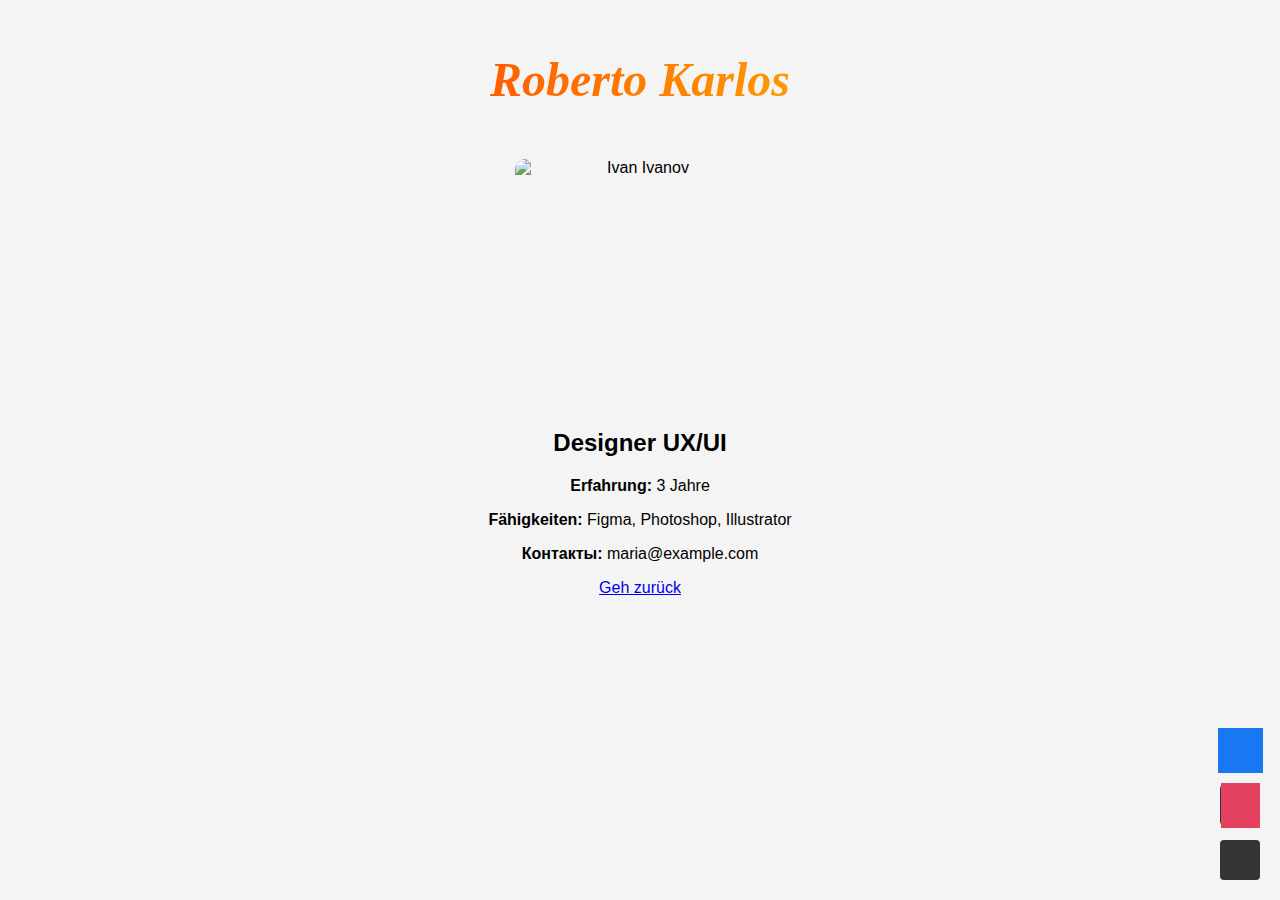
==== resume1.html @ f544cd3f "Add files via upload" ====
<!DOCTYPE html>
<html lang="ru">
<head>
    <meta charset="UTF-8">
    <meta name="viewport" content="width=device-width, initial-scale=1.0">
    <title>Резюме - Roberto Karlos</title>
    <link rel="stylesheet" href="styles.css">
    <link rel="stylesheet" href="https://cdnjs.cloudflare.com/ajax/libs/font-awesome/6.0.0/css/all.min.css">
</head>
<body>

    <header>
        <h1>Roberto Karlos</h1>
        <div class="social-icons">
        <a href="https://facebook.com" target="_blank"><i class="fab fa-facebook"></i></a>
        <a href="https://instagram.com" target="_blank"><i class="fab fa-instagram"></i></a>
        <a href="https://tinder.com" target="_blank"><i class="fab fa-tinder"></i></a>
    </div>
    </header>

    <section class="resume">
        <img src="img/worker1.jpg" alt="Ivan Ivanov">
        <h2>Designer UX/UI</h2>
        <p><strong>Erfahrung:</strong> 3 Jahre</p>
        <p><strong>Fähigkeiten:</strong> Figma, Photoshop, Illustrator</p>
        <p><strong>Контакты:</strong> maria@example.com</p>
    </section>

    <a href="index.html" class="back-button">Geh zurück</a>

</body>
</html>
---- styles.css ----
@import url('https://fonts.googleapis.com/css2?family=Pinyon+Script&display=swap');

body {
    font-family: Arial, sans-serif;
    text-align: center;
    background-color: #f4f4f4;
    margin: 0;
}

header {
    background: linear-gradient(90deg, red, orange, yellow, green, blue, indigo, violet);
    background-size: 400% 100%;
    -webkit-background-clip: text;
    -webkit-text-fill-color: transparent;
    animation: gradientAnimation 5s linear infinite;
    padding: 20px;
    font-size: 24px;
    font-style: italic;
    font-family: "Dancing Script";

    
}

@keyframes gradientAnimation {
    0% {
        background-position: 0% 50%;
    }
    
    100% {
        background-position: 100% 50%;
    }
}

.gallery {
    display: flex;
    flex-wrap: wrap;
    justify-content: center;
    margin: 20px;
}

.card {
    background: white;
    padding: 15px;
    margin: 15px;
    border-radius: 8px;
    box-shadow: 0 4px 6px rgba(0, 0, 0, 0.1);
    text-align: center;
    width: 250px;
    cursor: pointer;
    transition: 0.3s;
}

.card:hover {
    transform: scale(1.05);
}

.card img {
    width: 250px;
    height: 250px;
    object-fit: cover;
    border-radius: 8px;
}

.card h2 {
    margin: 10px 0 5px;
    font-size: 20px;
}

.card p {
    color: #555;
    font-size: 16px;
}

.resume img{
    width: 250px;
    height: 250px;
    object-fit: cover;
    border-radius: 10px;
    display: block;
    margin: 0 auto;
}

.logo-container {
    position: fixed;
    top: 10px;
    left: 10px;
    z-index: 1000;
}

.logo {
    width: 50px;
    height: 50px;
    object-fit: contain;
    border-radius: 50% 50% 50% 50% / 50% 50% 50% 50% ;
}

/* Стили для блока с иконками */
.social-icons {
    position: fixed; /* Фиксированное положение */
    bottom: 20px; /* Отступ снизу */
    right: 20px; /* Отступ справа */
    display: flex;
    flex-direction: column; /* Иконки вертикально */
    gap: 15px; /* Расстояние между иконками */
    font-size: 45px;
}

/* Стили для иконок */
.social-icons a {
    color: #fff; /* Цвет иконок */
    background-color: #333; /* Фон иконок */
    border-radius: 10%; /* Круглые иконки */
    width: 40px;
    height: 40px;
    display: flex;
    align-items: center;
    justify-content: center;
    text-decoration: none; /* Убираем подчёркивание */
    transition: background-color 0.3s ease; /* Плавное изменение цвета */
}

/* Эффект при наведении на иконки */
.social-icons a:hover {
    background-color: #555; /* Цвет фона при наведении */
}

/* Цвета для иконок */
.social-icons .fa-facebook { background-color: #1877f2; } /* Facebook */
.social-icons .fa-instagram { background-color: #e4405f; } /* Instagram */
.social-icons .fa-tinder { background-color: #ff6b6b; } /* Tinder */
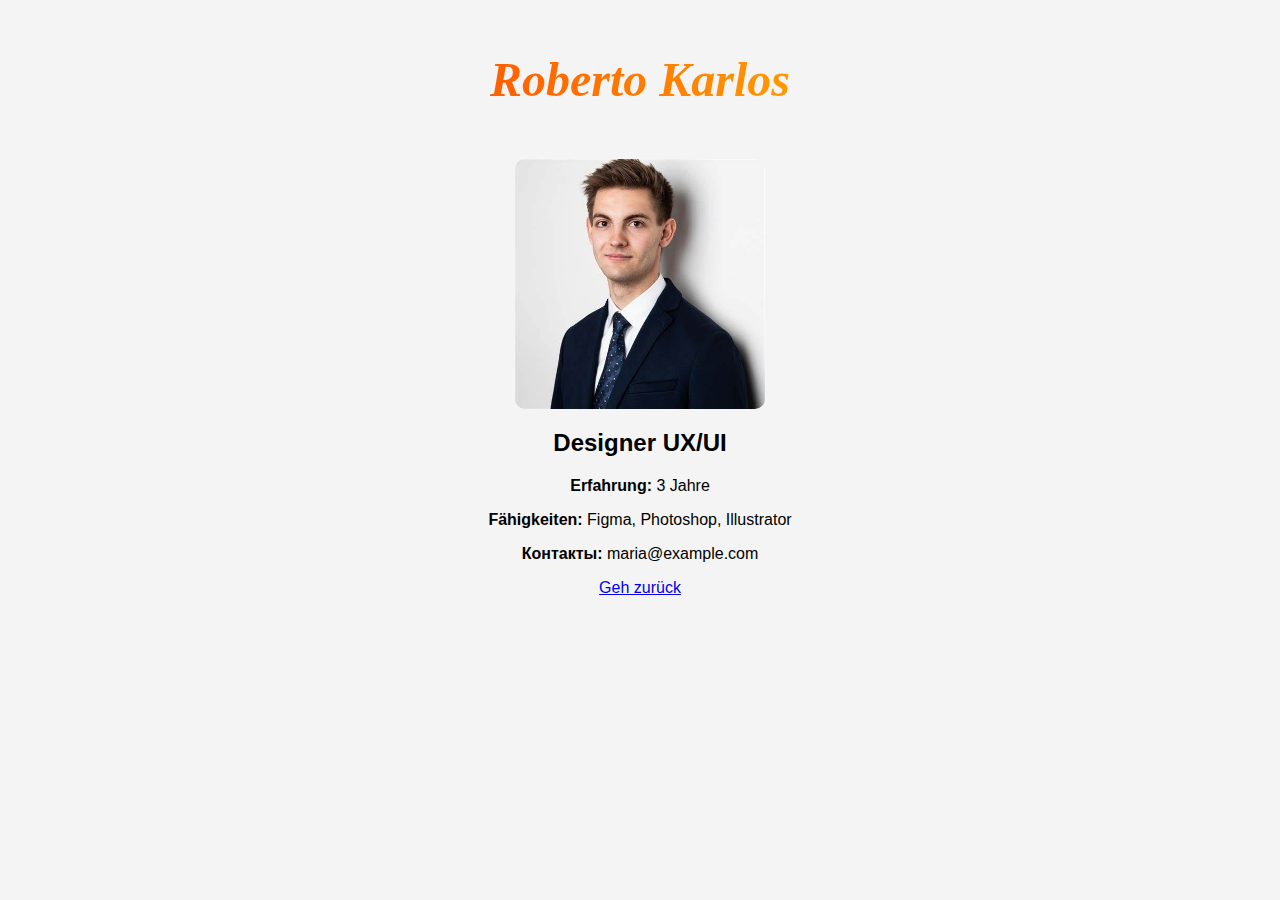
==== commit 08ec0655: "Update resume1.html" ====
--- a/resume1.html
+++ b/resume1.html
@@ -11,11 +11,11 @@
 
     <header>
         <h1>Roberto Karlos</h1>
-        <div class="social-icons">
+        <!--<div class="social-icons">
         <a href="https://facebook.com" target="_blank"><i class="fab fa-facebook"></i></a>
         <a href="https://instagram.com" target="_blank"><i class="fab fa-instagram"></i></a>
         <a href="https://tinder.com" target="_blank"><i class="fab fa-tinder"></i></a>
-    </div>
+    </div>-->
     </header>
 
     <section class="resume">
@@ -29,4 +29,4 @@
     <a href="index.html" class="back-button">Geh zurück</a>
 
 </body>
-</html>+</html>
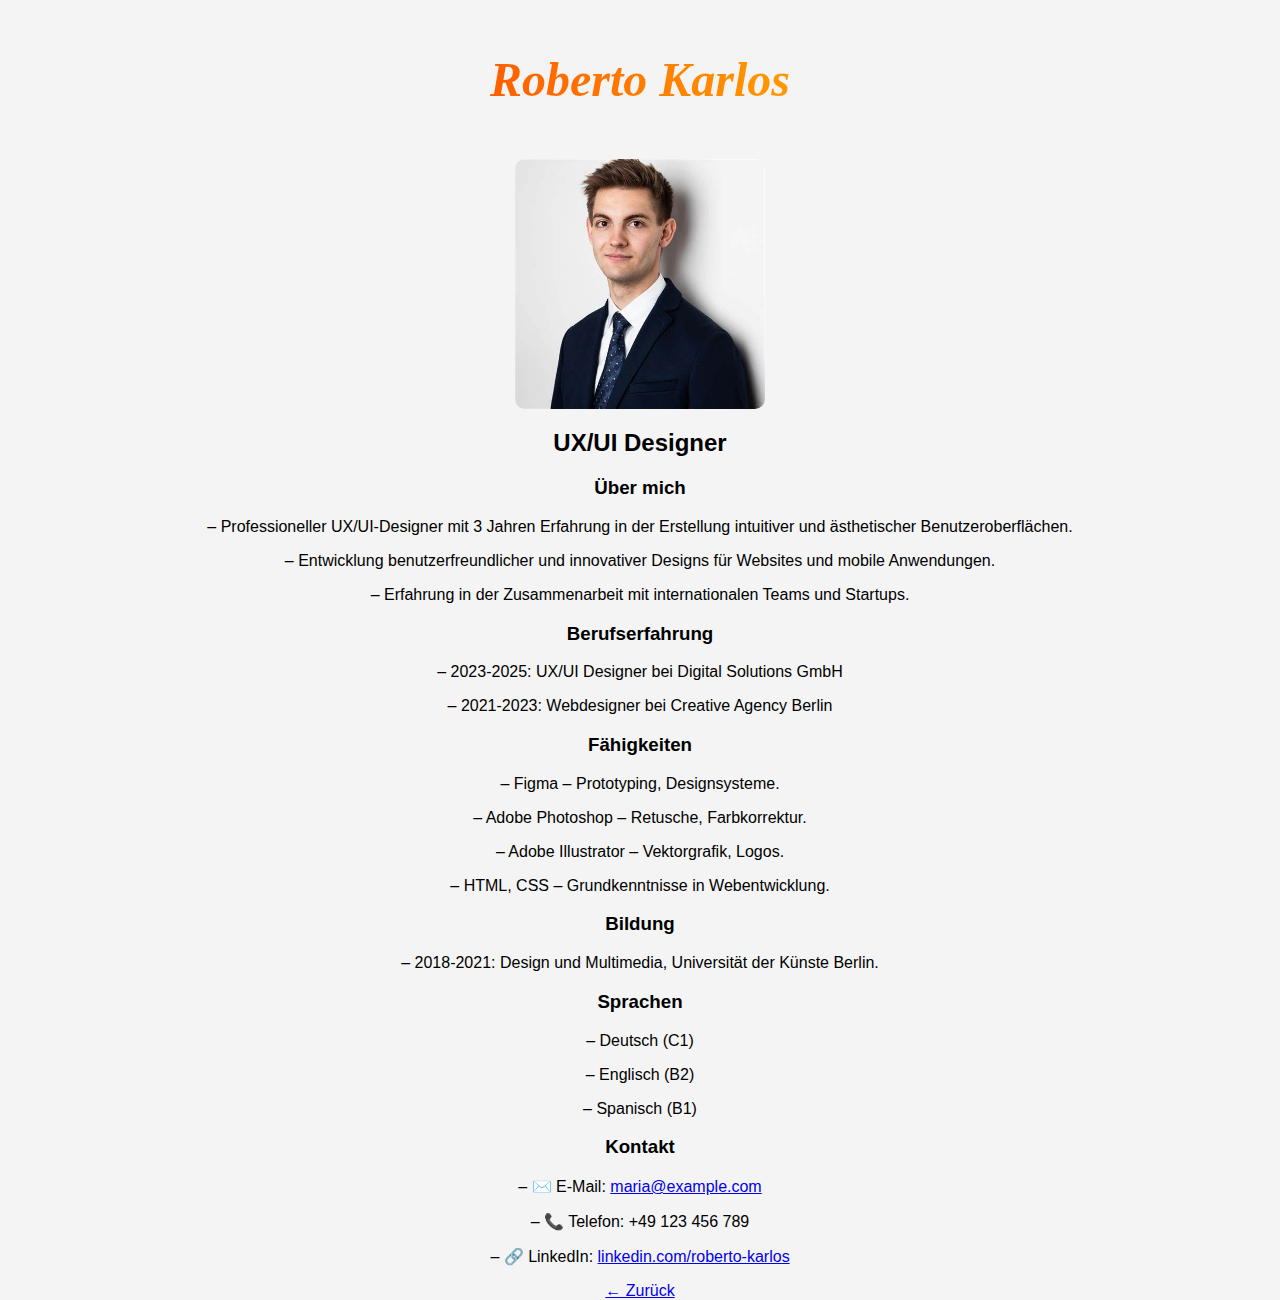
==== commit 7b1fbbff: "Update resume1.html" ====
--- a/resume1.html
+++ b/resume1.html
@@ -1,32 +1,50 @@
 <!DOCTYPE html>
-<html lang="ru">
+<html lang="de">
 <head>
     <meta charset="UTF-8">
     <meta name="viewport" content="width=device-width, initial-scale=1.0">
-    <title>Резюме - Roberto Karlos</title>
+    <title>Lebenslauf - Roberto Karlos</title>
     <link rel="stylesheet" href="styles.css">
     <link rel="stylesheet" href="https://cdnjs.cloudflare.com/ajax/libs/font-awesome/6.0.0/css/all.min.css">
 </head>
 <body>
-
     <header>
         <h1>Roberto Karlos</h1>
-        <!--<div class="social-icons">
-        <a href="https://facebook.com" target="_blank"><i class="fab fa-facebook"></i></a>
-        <a href="https://instagram.com" target="_blank"><i class="fab fa-instagram"></i></a>
-        <a href="https://tinder.com" target="_blank"><i class="fab fa-tinder"></i></a>
-    </div>-->
     </header>
 
     <section class="resume">
-        <img src="img/worker1.jpg" alt="Ivan Ivanov">
-        <h2>Designer UX/UI</h2>
-        <p><strong>Erfahrung:</strong> 3 Jahre</p>
-        <p><strong>Fähigkeiten:</strong> Figma, Photoshop, Illustrator</p>
-        <p><strong>Контакты:</strong> maria@example.com</p>
+        <img src="img/worker1.jpg" alt="Roberto Karlos">
+        <h2>UX/UI Designer</h2>
+
+        <h3>Über mich</h3>
+        <p>– Professioneller UX/UI-Designer mit 3 Jahren Erfahrung in der Erstellung intuitiver und ästhetischer Benutzeroberflächen.</p>
+        <p>– Entwicklung benutzerfreundlicher und innovativer Designs für Websites und mobile Anwendungen.</p>
+        <p>– Erfahrung in der Zusammenarbeit mit internationalen Teams und Startups.</p>
+
+        <h3>Berufserfahrung</h3>
+        <p>– 2023-2025: UX/UI Designer bei Digital Solutions GmbH</p>
+        <p>– 2021-2023: Webdesigner bei Creative Agency Berlin</p>
+
+        <h3>Fähigkeiten</h3>
+        <p>– Figma – Prototyping, Designsysteme.</p>
+        <p>– Adobe Photoshop – Retusche, Farbkorrektur.</p>
+        <p>– Adobe Illustrator – Vektorgrafik, Logos.</p>
+        <p>– HTML, CSS – Grundkenntnisse in Webentwicklung.</p>
+
+        <h3>Bildung</h3>
+        <p>– 2018-2021: Design und Multimedia, Universität der Künste Berlin.</p>
+
+        <h3>Sprachen</h3>
+        <p>– Deutsch (C1)</p>
+        <p>– Englisch (B2)</p>
+        <p>– Spanisch (B1)</p>
+
+        <h3>Kontakt</h3>
+        <p>– ✉️ E-Mail: <a href="mailto:maria@example.com">maria@example.com</a></p>
+        <p>– 📞 Telefon: +49 123 456 789</p>
+        <p>– 🔗 LinkedIn: <a href="#">linkedin.com/roberto-karlos</a></p>
     </section>
 
-    <a href="index.html" class="back-button">Geh zurück</a>
-
+    <a href="index.html" class="back-button">← Zurück</a>
 </body>
 </html>
--- a/styles.css
+++ b/styles.css
@@ -38,18 +38,30 @@
     margin: 20px;
 }
 
-.card {
-    background: white;
-    padding: 15px;
-    margin: 15px;
-    border-radius: 8px;
-    box-shadow: 0 4px 6px rgba(0, 0, 0, 0.1);
-    text-align: center;
-    width: 250px;
-    cursor: pointer;
-    transition: 0.3s;
+/* Контейнер с карточками */
+.cards-container {
+    display: flex;
+    overflow-x: auto;  /* Горизонтальная прокрутка */
+    scroll-snap-type: x mandatory; /* Фиксируем прокрутку по одной карточке */
+    gap: 10px;
+    padding: 20px;
+    white-space: nowrap; /* Чтобы карточки шли в строку */
 }
 
+/* Карточки */
+.card {
+    flex: 0 0 100%; /* Каждая карточка занимает весь экран */
+    max-width: 400px; /* Ограничение ширины */
+    text-align: center;
+    scroll-snap-align: center; /* Фиксируем прокрутку на каждую карточку */
+}
+
+/* ДЛЯ МОБИЛЬНЫХ */
+@media screen and (max-width: 768px) {
+    .cards-container {
+        scroll-behavior: smooth; /* Плавная прокрутка */
+    }
+}
 .card:hover {
     transform: scale(1.05);
 }
@@ -127,4 +139,4 @@
 /* Цвета для иконок */
 .social-icons .fa-facebook { background-color: #1877f2; } /* Facebook */
 .social-icons .fa-instagram { background-color: #e4405f; } /* Instagram */
-.social-icons .fa-tinder { background-color: #ff6b6b; } /* Tinder */+.social-icons .fa-tinder { background-color: #ff6b6b; } /* Tinder */
